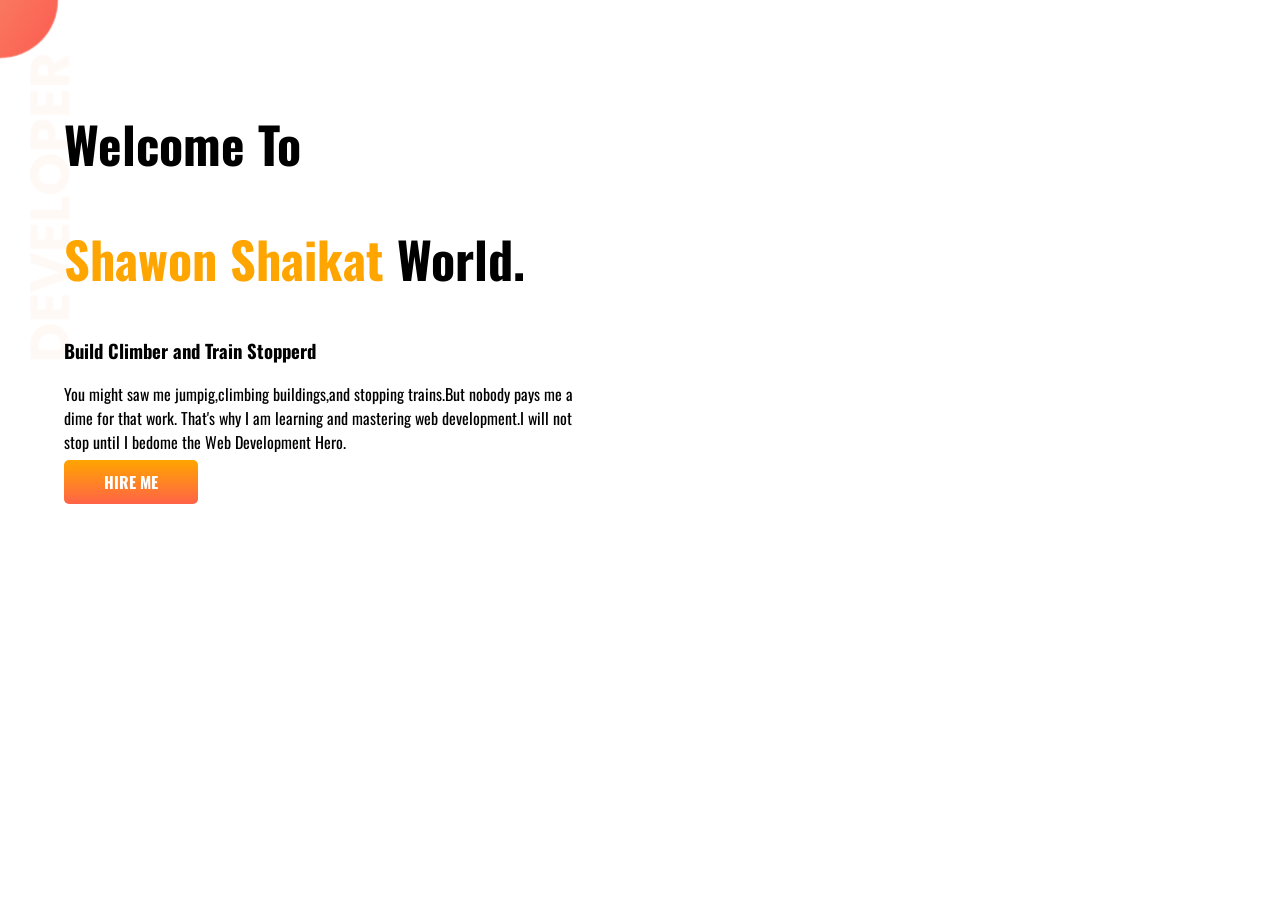
==== index.html @ c17c5e4a "new web 1" ====
<!DOCTYPE html>
<html lang="en">

<head>
    <meta charset="UTF-8">
    <meta http-equiv="X-UA-Compatible" content="IE=edge">
    <meta name="viewport" content="width=device-width, initial-scale=1.0">
    <title>"Shawon Shaikat Portfolios"</title>
    <link rel="preconnect" href="https://fonts.googleapis.com">
    <link rel="preconnect" href="https://fonts.gstatic.com" crossorigin>
    <link href="https://fonts.googleapis.com/css2?family=Oswald:wght@300&display=swap" rel="stylesheet">
    <link rel="stylesheet" href="style.css">
</head>

<body>
    <section class="top">
        <div class="omg">
            <h1>Welcome To</h1>
            <h1>
                <span class="or">Shawon Shaikat</span> World.
            </h1>
            <H3>Build Climber and Train Stopperd </H3>
            <p>You might saw me jumpig,climbing buildings,and stopping trains.But nobody pays me a dime for that work.
                That's why I am learning and mastering web development.I will not stop until I bedome the Web
                Development
                Hero.</p>
            <a class="link" target="blank" href=https://www.facebook.com/profile.php?id=100071732761118">HIRE ME</a>
        </div>
        <div class="omg"> <img src="My pic/12.jpg" alt=""></div>
    </section>







</body>

</html>
---- style.css ----
body{font-family: 'Oswald', sans-serif; margin: 0%;}
h1{font-size: 50px;
}
.or{color: orange;}
section{
    display: flex;
}
.omg{width: 50%; padding: 5%;}
.omg img{width: 100%;
border-radius: 10px; }
.link{ text-decoration: none;
background-image: linear-gradient(orange,tomato);
 padding: 10px 40px;
 color: white;
 font-weight: 700;
border-radius: 5px;
}
.top{background-image: url(images/top-banner.png);
background-repeat: no-repeat;}
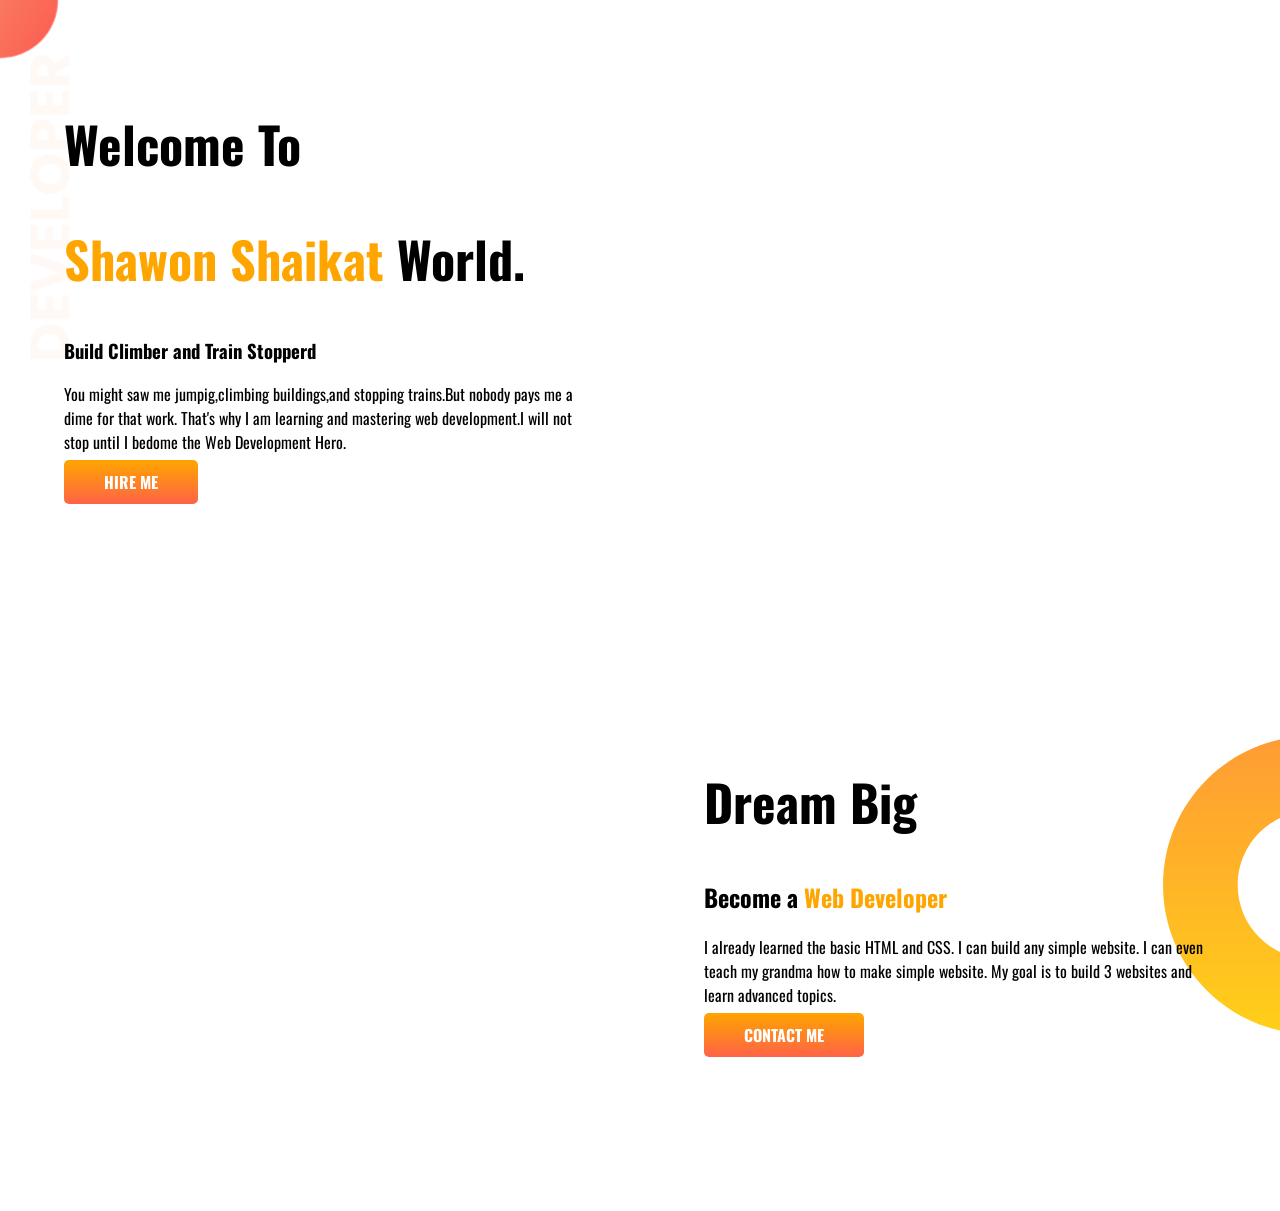
==== commit a727ec51: "new web 2" ====
--- a/index.html
+++ b/index.html
@@ -28,6 +28,20 @@
         </div>
         <div class="omg"> <img src="My pic/12.jpg" alt=""></div>
     </section>
+    <section class="dr">
+        <div class="omg">
+            <img src="My pic/123.jpg" alt="">
+        </div>
+        <div class="omg">
+            <h1>Dream Big </h1>
+            <h2>Become a <span class="or">Web Developer</span></h2>
+            <p>I already learned the basic HTML and CSS. I can build any simple website. I can even teach my grandma how
+                to make simple website. My goal is to build 3 websites and learn advanced topics.</p>
+            <a class="link" target="blank" href="https://www.linkedin.com/in/shawon-shaikat-02a13615a/">CONTACT ME</a>
+        </div>
+
+
+    </section>
 
 
 
--- a/style.css
+++ b/style.css
@@ -4,6 +4,7 @@
 .or{color: orange;}
 section{
     display: flex;
+    margin-bottom: 100px;
 }
 .omg{width: 50%; padding: 5%;}
 .omg img{width: 100%;
@@ -16,4 +17,9 @@
 border-radius: 5px;
 }
 .top{background-image: url(images/top-banner.png);
-background-repeat: no-repeat;}+background-repeat: no-repeat;}
+.dr{
+    background-image: url(images/dream-bg.png);
+    background-repeat: no-repeat;
+    background-position: right;
+}
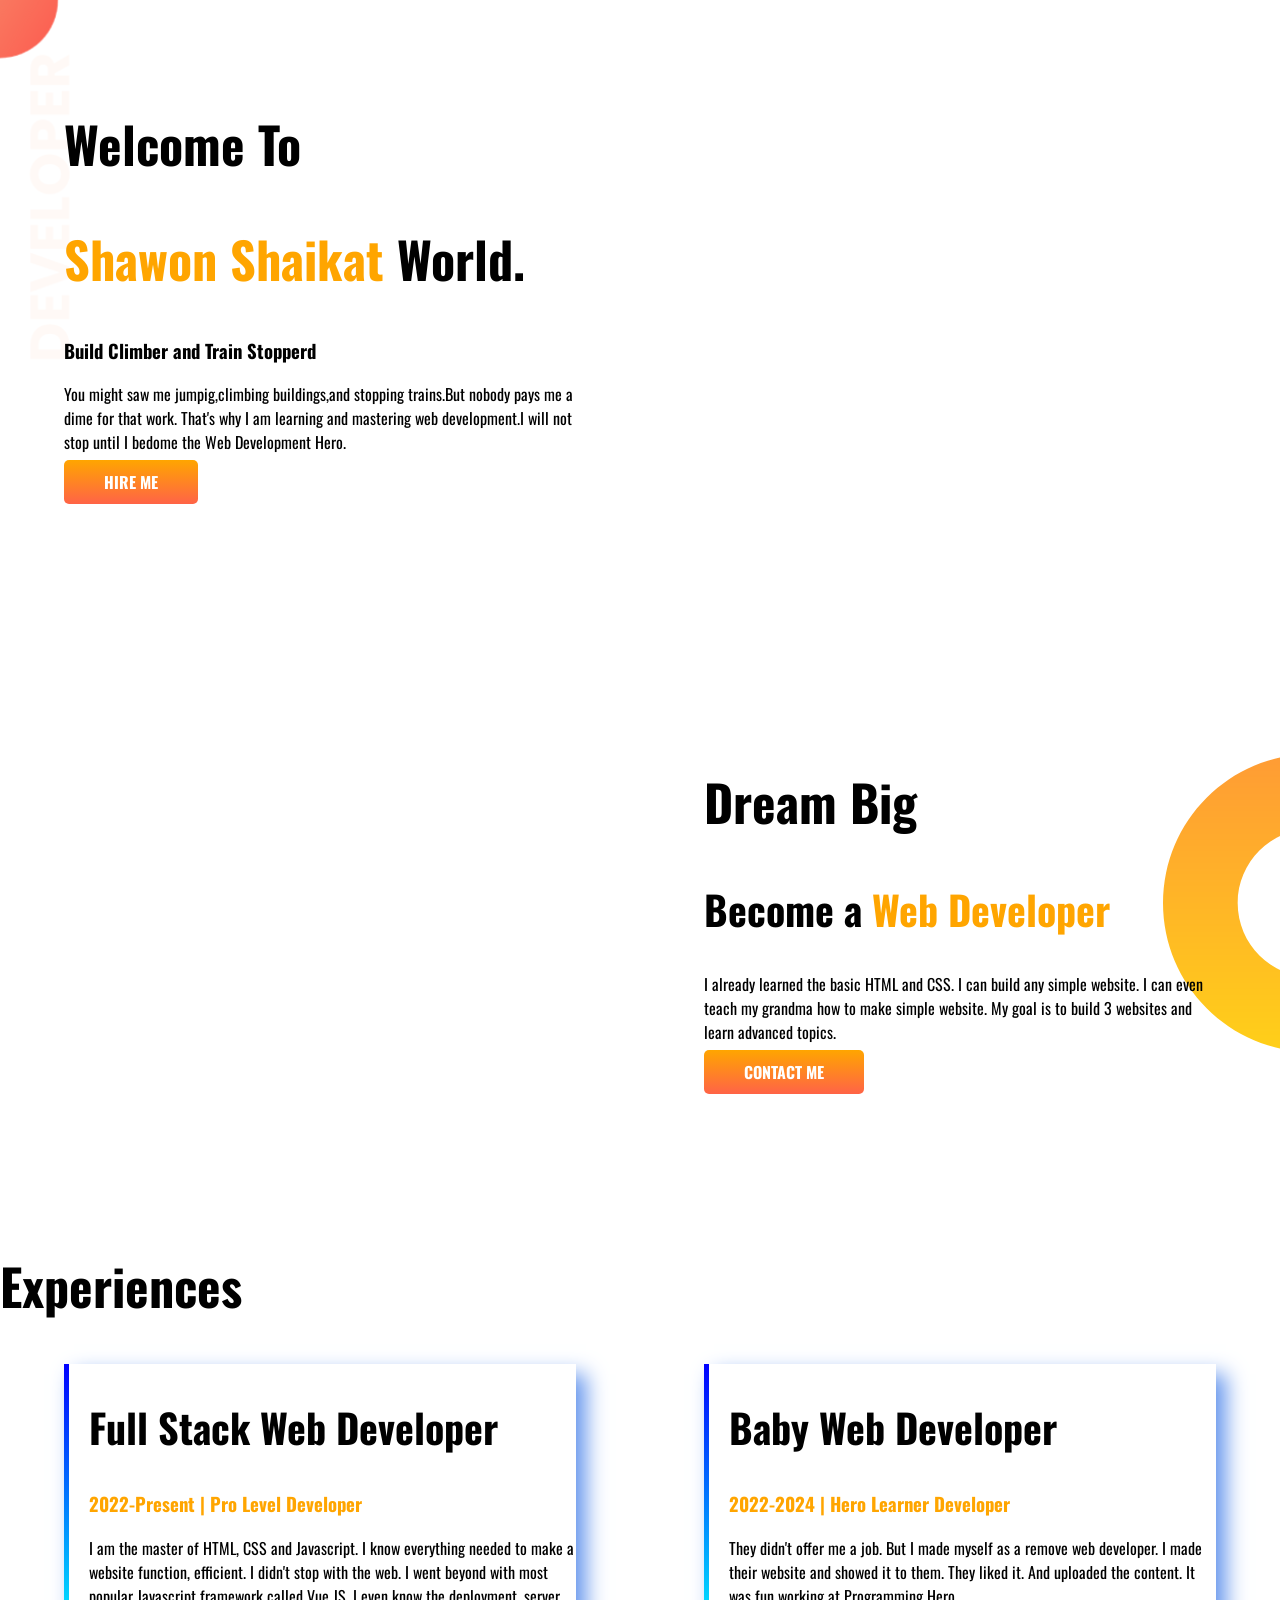
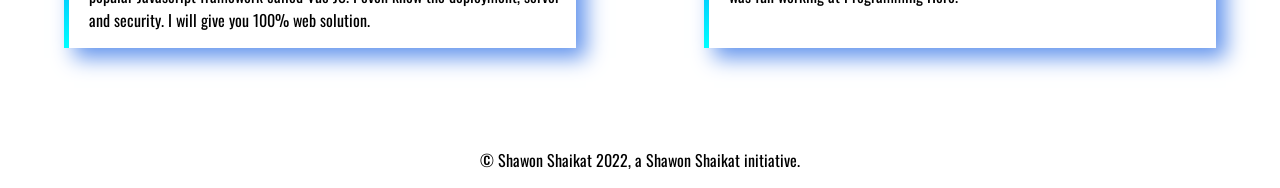
==== commit 14426743: "complete" ====
--- a/index.html
+++ b/index.html
@@ -13,7 +13,7 @@
 </head>
 
 <body>
-    <section class="top">
+    <section class="top paltapalti">
         <div class="omg">
             <h1>Welcome To</h1>
             <h1>
@@ -28,7 +28,7 @@
         </div>
         <div class="omg"> <img src="My pic/12.jpg" alt=""></div>
     </section>
-    <section class="dr">
+    <section class="dr paltapalti">
         <div class="omg">
             <img src="My pic/123.jpg" alt="">
         </div>
@@ -42,7 +42,33 @@
 
 
     </section>
+    <section class="ex">
 
+        <h1>Experiences</h1>
+        <div class="paltapalti">
+            <div id="o" class="ex1">
+                <h2>Full Stack Web Developer</h2>
+                <h3 class="or">2022-Present | Pro Level Developer </h3>
+                <p>I am the master of HTML, CSS and Javascript. I know everything needed to make a website function,
+                    efficient. I didn't stop with the web. I went beyond with most popular Javascript framework called
+                    Vue
+                    JS. I even know the deployment, server and security. I will give you 100% web solution.</p>
+
+            </div>
+            <div id="o" class="ex1">
+                <h2>Baby Web Developer</h2>
+                <h3 class="or">2022-2024 | Hero Learner Developer</h3>
+                <p>They didn't offer me a job. But I made myself as a remove web developer. I made their website and
+                    showed
+                    it to them. They liked it. And uploaded the content. It was fun working at Programming Hero.</p>
+
+
+            </div>
+        </div>
+    </section>
+    <footer>
+        <p>© Shawon Shaikat 2022, a Shawon Shaikat initiative.</p>
+    </footer>
 
 
 
--- a/style.css
+++ b/style.css
@@ -2,11 +2,13 @@
 h1{font-size: 50px;
 }
 .or{color: orange;}
-section{
+.paltapalti{
     display: flex;
     margin-bottom: 100px;
 }
-.omg{width: 50%; padding: 5%;}
+.omg{width: 50%; 
+    padding: 5%;
+}
 .omg img{width: 100%;
 border-radius: 10px; }
 .link{ text-decoration: none;
@@ -22,4 +24,27 @@
     background-image: url(images/dream-bg.png);
     background-repeat: no-repeat;
     background-position: right;
+}
+.ex1{
+width: 40%;
+margin-left: 5%;
+margin-right:5%;
+padding-left: 20px;
+
+
+    box-shadow: 10px 10px 20px cornflowerblue;
+}
+h2{
+    font-size: 40px;
+}
+#o{
+    border-left: 5px
+    solid;
+    border-image: linear-gradient(blue,cyan) ;
+
+
+    border-image-slice: 1;
+}
+footer p{
+    text-align: center;
 }
